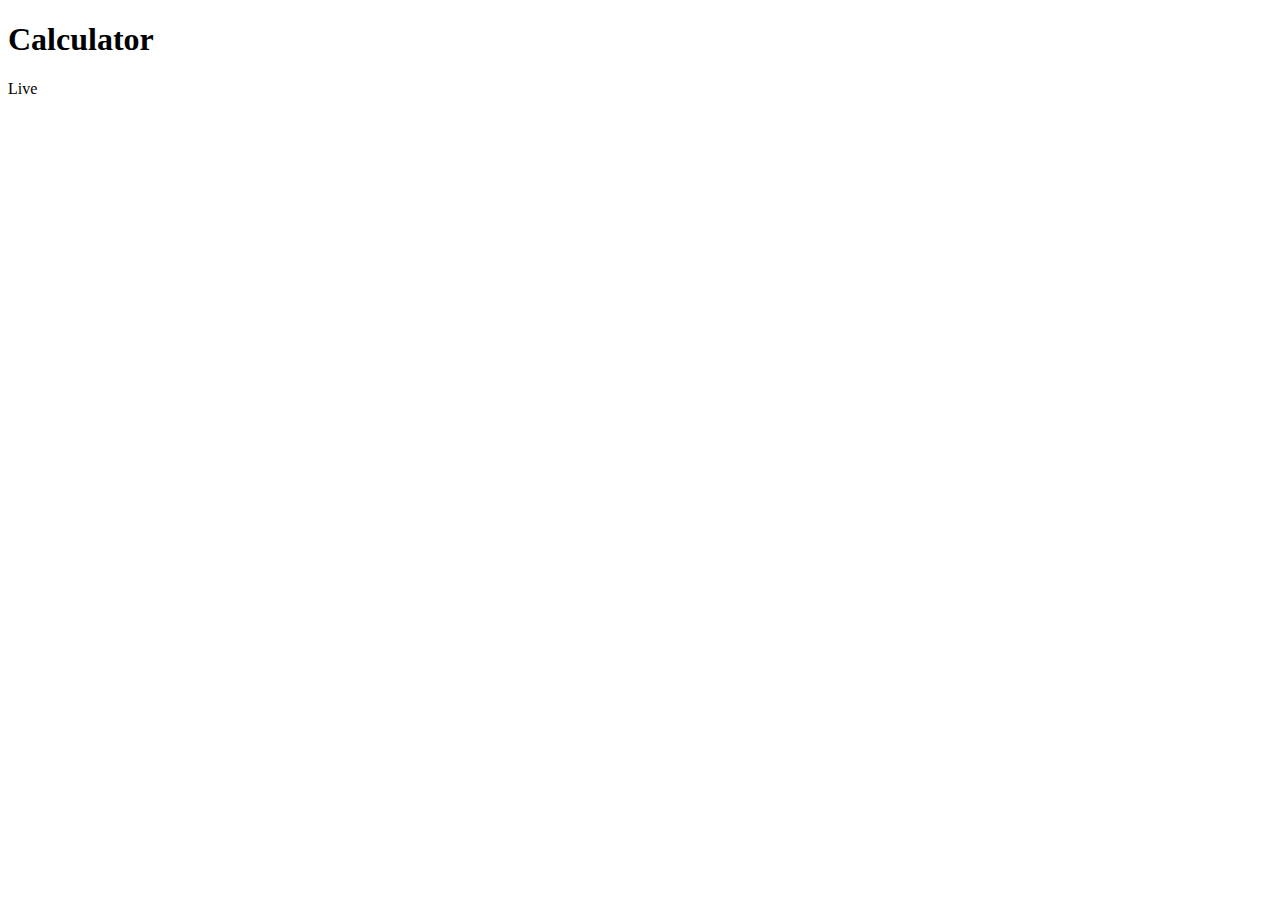
==== DOM Practice/Calculator/Calculator.html @ 515752a9 "DOM -v" ====
<!DOCTYPE html>
<html lang="en">
<head>
    <meta charset="UTF-8">
    <meta name="viewport" content="width=device-width, initial-scale=1.0">
    <title>Calculator</title>
    <link rel="stylesheet" href="style.css">
    <link rel="stylesheet" href="https://cdn.jsdelivr.net/npm/bootstrap@4.5.3/dist/css/bootstrap.min.css" integrity="sha384-TX8t27EcRE3e/ihU7zmQxVncDAy5uIKz4rEkgIXeMed4M0jlfIDPvg6uqKI2xXr2" crossorigin="anonymous">

</head>
<body>
    <h1>Calculator</h1>
    <p>Live</p>
    <script src="app.js"></script>
    <script src="https://code.jquery.com/jquery-3.5.1.slim.min.js" integrity="sha384-DfXdz2htPH0lsSSs5nCTpuj/zy4C+OGpamoFVy38MVBnE+IbbVYUew+OrCXaRkfj" crossorigin="anonymous"></script>
    <script src="https://cdn.jsdelivr.net/npm/popper.js@1.16.1/dist/umd/popper.min.js" integrity="sha384-9/reFTGAW83EW2RDu2S0VKaIzap3H66lZH81PoYlFhbGU+6BZp6G7niu735Sk7lN" crossorigin="anonymous"></script>
    <script src="https://cdn.jsdelivr.net/npm/bootstrap@4.5.3/dist/js/bootstrap.min.js" integrity="sha384-w1Q4orYjBQndcko6MimVbzY0tgp4pWB4lZ7lr30WKz0vr/aWKhXdBNmNb5D92v7s" crossorigin="anonymous"></script>
</body>
</html>
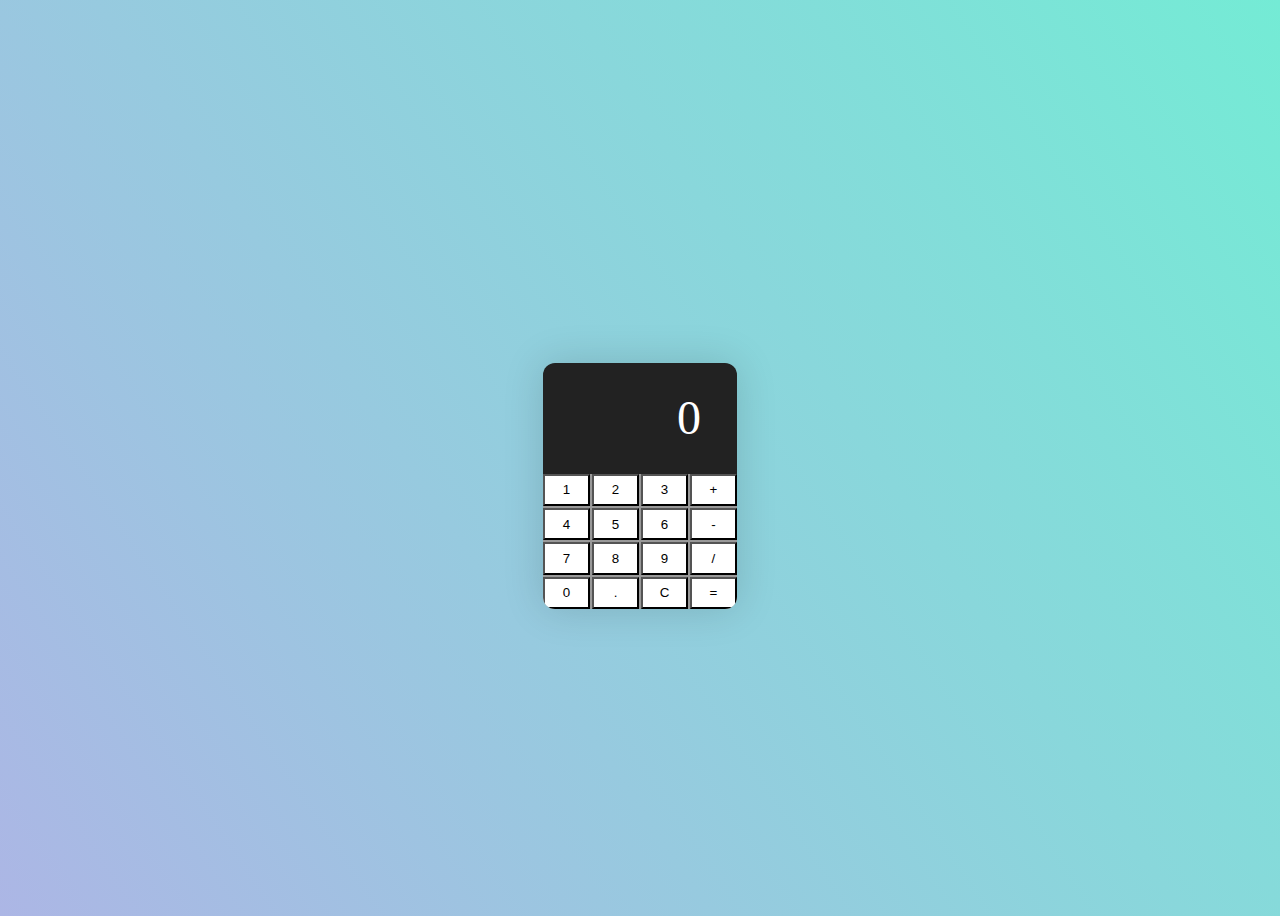
==== commit b2371022: "commit" ====
--- a/DOM Practice/Calculator/Calculator.html
+++ b/DOM Practice/Calculator/Calculator.html
@@ -4,16 +4,42 @@
     <meta charset="UTF-8">
     <meta name="viewport" content="width=device-width, initial-scale=1.0">
     <title>Calculator</title>
-    <link rel="stylesheet" href="style.css">
     <link rel="stylesheet" href="https://cdn.jsdelivr.net/npm/bootstrap@4.5.3/dist/css/bootstrap.min.css" integrity="sha384-TX8t27EcRE3e/ihU7zmQxVncDAy5uIKz4rEkgIXeMed4M0jlfIDPvg6uqKI2xXr2" crossorigin="anonymous">
+    <link rel="stylesheet" href="Calc-style.css">
 
 </head>
 <body>
-    <h1>Calculator</h1>
-    <p>Live</p>
-    <script src="app.js"></script>
+    <div class="container bodyPosition">
+        <div class="calc">
+            <div class="calcDisplay">0</div>
+            <div class="calcKeys">
+                <button id="calcButtons" class="btn btn-outline-dark btn-lg">1</button>
+                <button id="calcButtons" class="btn btn-outline-dark btn-lg">2</button>
+                <button id="calcButtons" class="btn btn-outline-dark btn-lg">3</button>
+                <button id="calcButtons" class="btn btn-outline-dark btn-lg">+</button>
+                <button id="calcButtons" class="btn btn-outline-dark btn-lg">4</button>
+                <button id="calcButtons" class="btn btn-outline-dark btn-lg">5</button>
+                <button id="calcButtons" class="btn btn-outline-dark btn-lg">6</button>
+                <button id="calcButtons" class="btn btn-outline-dark btn-lg">-</button>
+                <button id="calcButtons" class="btn btn-outline-dark btn-lg">7</button>
+                <button id="calcButtons" class="btn btn-outline-dark btn-lg">8</button>
+                <button id="calcButtons" class="btn btn-outline-dark btn-lg">9</button>
+                <button id="calcButtons" class="btn btn-outline-dark btn-lg">/</button>
+                <button id="calcButtons" class="btn btn-outline-dark btn-lg">0</button>
+                <button id="calcButtons" class="btn btn-outline-dark btn-lg">.</button>
+                <button id="calcButtons" class="btn btn-outline-dark btn-lg">C</button>
+                <button id="calcButtons" class="btn btn-success btn-outline-dark btn-lg">=</button>
+
+                
+            </div>
+
+        </div>
+
+    </div>
+    
     <script src="https://code.jquery.com/jquery-3.5.1.slim.min.js" integrity="sha384-DfXdz2htPH0lsSSs5nCTpuj/zy4C+OGpamoFVy38MVBnE+IbbVYUew+OrCXaRkfj" crossorigin="anonymous"></script>
     <script src="https://cdn.jsdelivr.net/npm/popper.js@1.16.1/dist/umd/popper.min.js" integrity="sha384-9/reFTGAW83EW2RDu2S0VKaIzap3H66lZH81PoYlFhbGU+6BZp6G7niu735Sk7lN" crossorigin="anonymous"></script>
     <script src="https://cdn.jsdelivr.net/npm/bootstrap@4.5.3/dist/js/bootstrap.min.js" integrity="sha384-w1Q4orYjBQndcko6MimVbzY0tgp4pWB4lZ7lr30WKz0vr/aWKhXdBNmNb5D92v7s" crossorigin="anonymous"></script>
+    <script src="Calculator-app.js"></script>
 </body>
 </html>--- a/DOM Practice/Calculator/Calc-style.css
+++ b/DOM Practice/Calculator/Calc-style.css
@@ -0,0 +1,69 @@
+
+html {
+    box-sizing: border-box;
+  }
+
+html {
+font-size: 175%;
+font-weight: 300;
+line-height: 1.3;
+}
+
+body {
+align-items: center;
+background-image: linear-gradient(236deg, #74ebd5, #acb6e5);
+display: flex;
+height: 100vh;
+justify-content: center;
+}
+
+.container {
+max-width: 20em;
+}
+
+.container > p {
+text-align: center;
+}
+.calc {
+    border-radius: 12px;
+    border-color: black;
+    box-shadow: 0 0 40px 0px rgba(0, 0, 0, 0.15);
+    margin-left: auto;
+    margin-right: auto;
+    margin-top: 2em;
+    max-width: 30em;
+    overflow: hidden;
+  }
+  
+  .calcDisplay {
+    background-color: #222222;
+    color: #fff;
+    font-size: 1.714285714em;
+    padding: 0.5em 0.75em;
+    text-align: right;
+  }
+.calcKeys{
+    background-color: #999;
+    display: grid;
+    grid-gap: 2px;
+    grid-template-columns: repeat(4, 1fr);
+}
+.calcKeys > * {
+    background-color: #fff;
+    padding: 0.5em 1.25em;
+    position: relative;
+    text-align: center;
+}
+.calcKeys > *:active::before,
+.calcKeys > .is-depressed::before {
+  background-color: rgba(0, 0, 0, 0.2);
+  bottom: 0;
+  box-shadow: 0 0 6px 0 rgba(0, 0, 0, 0.5) inset;
+  content: "";
+  left: 0;
+  opacity: 0.3;
+  position: absolute;
+  right: 0;
+  top: 0;
+  z-index: 1;
+}